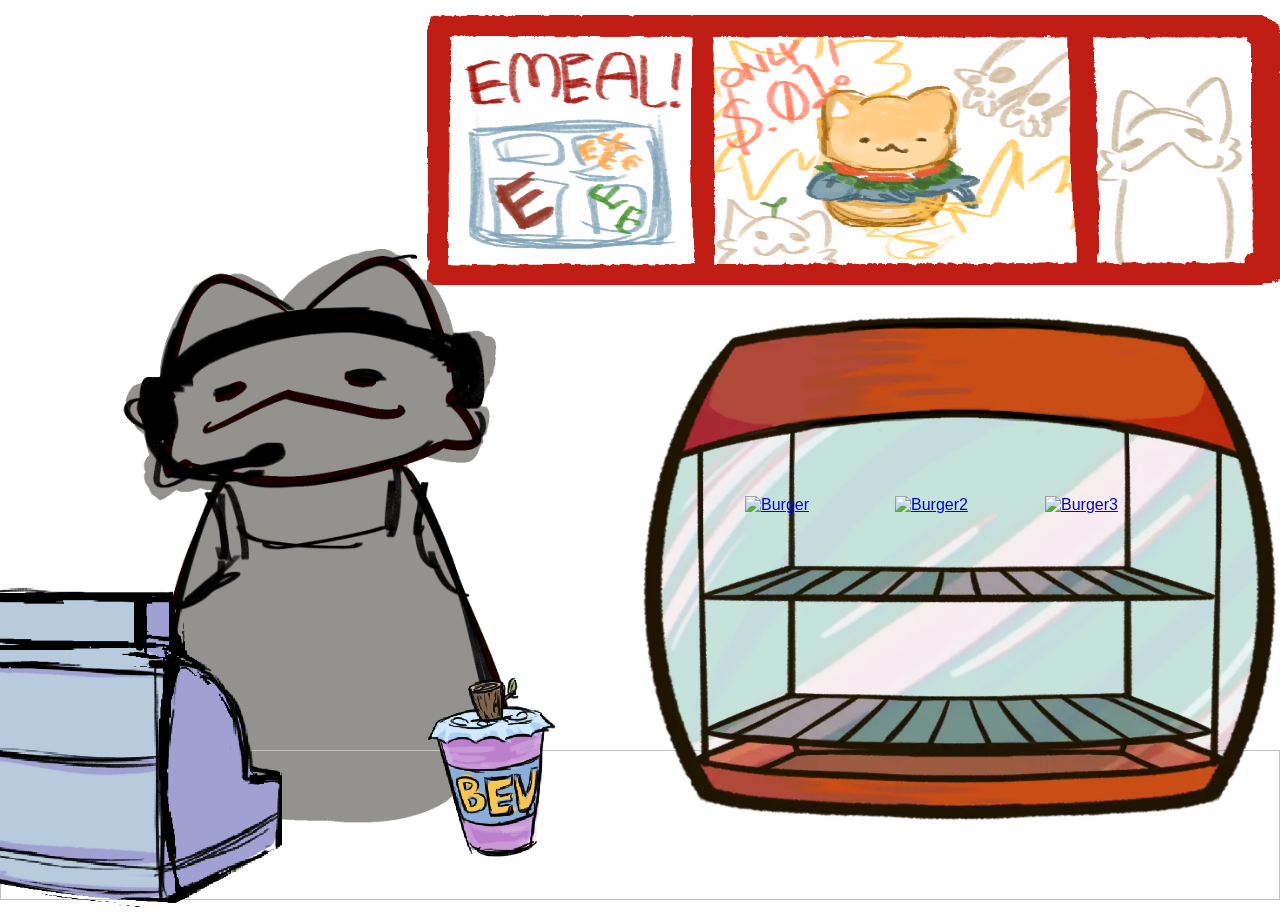
==== index.html @ 738e2267 "Update index.html" ====
<!DOCTYPE html>
<html lang="en-US">
<head>
    <title>splomps' site</title>
    <link rel="icon" type="image/x-icon" href="./images/favicon.ico">
    <meta name="viewport" content="width=device-width, initial-scale=1.0">
    <link rel="stylesheet" href="style.css"/>
</head>
<body>
<div class="grid-container">
    <picture class="menu">
        <source media="(max-width:1200px)"
        srcset="images/small_menu.png">
    <img class="menu" src="images/menu.png" alt="menu" usemap="#menumap"></img>
<!-- Image Map Generated by http://www.image-map.net/ -->
<map name="menumap">
    <area target="_blank" alt="emeal" title="emeal" href="mailto:splomps@gmail.com" coords="31,28,368,345" shape="rect">
    <area target="_blank" alt="sixseven" title="sixseven" href="https://youtu.be/aV-eP6QTCNk?si=0HzxKZLhws8vJcEf" coords="391,30,897,344" shape="rect">
    <area target="_blank" alt="bill" title="bill" href="http://thisisnotawebsitedotcom.com" coords="922,33,1145,342" shape="rect">
</map>

    </picture>
    <img class="worker" src="images/mock_cat.gif"  alt="worker cat">
    <img class="counter" src="images/counter.png">

    <a title = "reverse robbery" class="cash_register" href = "https://burymewithmymoney.com/" target = "_blank">
    <img class="cash_register" src="images/cash_register.png" alt="cash register"> </a>

    <a title = "bevlog" class= "beverage" href = "https://docs.google.com/document/d/1MS2FhsQS-IOtn9ahmUrr8zuK0t0OVuBxqVK_X3qip-k/edit?usp=sharing" target="blank">
        <img class="beverage" src="images/beverage.png" alt="beverage"></a>

    <div class="heater-ui">

        <picture class="heater">
            <source media="(max-width:1200px)"
                srcset="images/tall_heater.png">
            <img class="heater" src="images/new_heater.webp" alt="food heater">
        </picture>

        <div class="overlay_grid">

            <a class= "burger" href="gallery.html" target="_blank">
                <img src="images/burger.png" class="burger" alt="Burger">
            </a>

            <a class= "burger2" href="gallery.html" target="_blank">
                <img src="images/burger.png" class="burger2" alt="Burger2">
            </a>

            <a class= "burger3" href="gallery.html" target="_blank">
                <img src="images/burger.png" class="burger3" alt="Burger3">
            </a>

        </div>

    </div>

</div>
    
</div>
</body>
</html>
---- style.css ----
* {
  box-sizing: border-box;
}

main {
    position: relative;
    width: 100%;
    height: 0;
    padding-bottom: 10%;
}

body {
    font-family:
    Futura, Helvetica, Arial, sans-serif;
    background-image: url(/images/background.png); 
    background-repeat: no-repeat;                   
    background-size: cover;              
    background-position: center;                  
    background-attachment: fixed;
    overflow: hidden;
    position: absolute;                                  
    margin: 0;
    padding: 0;          
}

/*.container-fluid { 
    margin:auto;
    min-height: 100vh;
    display: flex;
    flex-flow: row nowrap; /* shorthand for setting both felx-direction and flex-wrap properties
    padding: 5px;
    gap: 10px;
    justify-content: space-between;
}*/

.grid-container {
    display:grid;
    grid-template-columns: repeat(12, [col-start] 1fr);
    grid-template-rows: repeat(12, [row-start] 1fr);
    height: 100vh;
    position: relative;
    /*grid-template-columns: 1fr 1fr 1fr;
    grid-template-rows: 1fr 2fr 0.5fr;
    min-height:100vh;*/
}

.menu {
    width: 100%;
    height: 100%;
    max-width: 100%;
    justify-self: flex-end;
    grid-column: 5 / span 12;
    grid-row: 1 / span 4;
    display: block;
    object-fit: contain;
    position: absolute;
    z-index: 1;

    
}

.worker {
    width: 100%;
    height: auto;
    min-width: 410px;
    grid-column: 2 / span 2;
    grid-row: 5 / span 7;
    justify-content: end;
    align-self: end;
    display: block;
    object-fit: contain;
    position: absolute;
    z-index: 1;
}

.cash_register {
    width: 100%;
    max-width: 450px;
    min-width: 200px;
    right: 17%;
    grid-column: 1 / span 4;
    grid-row: 4/ span 4;
    position: absolute;
    justify-content: end;
    align-self: end;
    z-index: 3;
}

.beverage {
    width: 100%;
    min-width: 130px;
    max-width: 100%;
    grid-column: 5 / span 1;
    grid-row: 8 / span 2;
    position: absolute;
    justify-content: end;
    align-self: end;
    z-index: 2;
}
.heater-ui {
    width: 100%;
    max-width: 830px;
    min-width: 400px;
    grid-column: 7 / span 6;
    grid-row: 5 / span 7;
    position: relative;
    justify-content: end;
    align-self: end;
    z-index: 3;
}

.heater {
    width: 100%;
    height: auto;
    display:block;
    object-fit: fill;
    
}

.overlay_grid {            
    display: grid;
    grid-template-columns: 0.5fr 1fr 1fr 1fr 0.5fr;
    grid-template-rows: 0.3fr 1fr 0.1fr 1fr 0.3fr;
    gap: 20px;
    left:5%;
    top:13%;
    align-items: center;
    width:90%;
    height:86%;
    object-fit: fill;
    position:absolute;
    justify-content: end;
}

.burger {
        width: 100%;
        min-width: 130px;
        z-index: 2;
        grid-column: 2 / span 1;
        grid-row: 2 / span 1;
        display: block;
        object-fit: contain;
        justify-self: end;
}

.burger2 {
        width: 100%;
        min-width: 130px;
        z-index: 2;
        grid-column: 3 / span 1;
        grid-row: 2 / span 1;
        display: block;
        object-fit: contain;
        justify-self: end;
}

.burger3 {
        width: 100%;
        z-index: 2;
        min-width: 130px;
        grid-column: 4 / span 1;
        grid-row: 2 / span 1;
        display: block;
        object-fit: contain;
        justify-self: end;
}

/*@media (max-width: 1350px){
    .heater-ui {
    width: min(45vw, 1000px);
    height: auto;
    grid-column: 7 / span 7;
    grid-row: 5 / span 7;
    position: relative;
    justify-content: end;
    align-self: end;
}

}*/

@media (max-width: 1200px) {
    .overlay_grid { 
    display: grid;
    grid-template-columns: 0.5fr 1fr 1fr 0.5fr;
    grid-template-rows: 0.3fr 1fr 0.1fr 1fr 0.1fr 1fr 0.3fr;
    width: 100%;
    grid-column: 9 / span 10;
    grid-row: 5 / span 7;
    position: absolute;
    object-fit: fill;    
    }

    .heater-ui {
    width: 100%;
    min-width: 400px;
        /*width: min(30vw, 1000px);*/
    grid-column: 8 / span 8;
    grid-row: 5 / span 7;
    position: relative;
    justify-content: end;
    align-self: end;
    }

    .heater {
    width: 100%;
    height: auto;
    display:block;
    object-fit: fill;
    }


    .beverage {
    width: 100%;
    min-width: 130px;
    grid-column: 6 / span 1;
    grid-row: 8 / span 2;
    position: absolute;
    justify-content: end;
    align-self: end;
    z-index: 2;
}

.burger {
        width: 100%;
        min-width: 130px;
        z-index: 2;
        grid-column: 2 / span 1;
        grid-row: 2 / span 1;
        display: block;
        object-fit: contain;
        justify-self: end;
}

.burger2 {
        width: 100%;
        min-width: 130px;
        z-index: 2;
        grid-column: 3 / span 1;
        grid-row: 2 / span 1;
        display: block;
        object-fit: contain;
        justify-self: end;
}

.burger3 {
        width: 100%;
        z-index: 2;
        min-width: 130px;
        grid-column: 3 / span 1;
        grid-row: 3 / span 1;
        display: block;
        object-fit: contain;
        justify-self: end;
}

    .cash_register {
    width: 100%;
    min-width: 370px;
    grid-column: 1 / span 4;
    grid-row: 4/ span 4;
    position: absolute;
    justify-content: end;
    align-self: end;
    z-index: 3;
}

}
.counter {
    width: 100vw;
    height: 100%;
    grid-column: 1 / span 12;
    grid-row: 11 / span 2;
    object-fit: scale_down;
    z-index: 2;
}


/*#menu {
    align-self: flex-start;
    
}
#working {
    /*flex: 1 1 1;  /*grow, shrink, basis
    align-self: flex-end;
    flex: 1;
}

#heater {
    align-self: flex-end;
    flex: 2;
}



.spacer {
    flex-grow:1;
}
*/

/*.troll:link, .troll:visited {
    color: blue;
    background-color: white;
    padding: 15px 25px;
    text-align: center;
    text-decoration: none;
    display: inline-block;

}

.troll:hover, .troll:active{
    background-color:red;
}*/




/*transform: scale(1.3,1.3) translate(0px, 300px);*/
  
/*top: 40%;
  bottom: 70%;
  left: 50%;
  width: 100%;*/

/*.working {
    position: relative;
    transform: scale(1.3, 1.3) translate(60px, 240px);
}
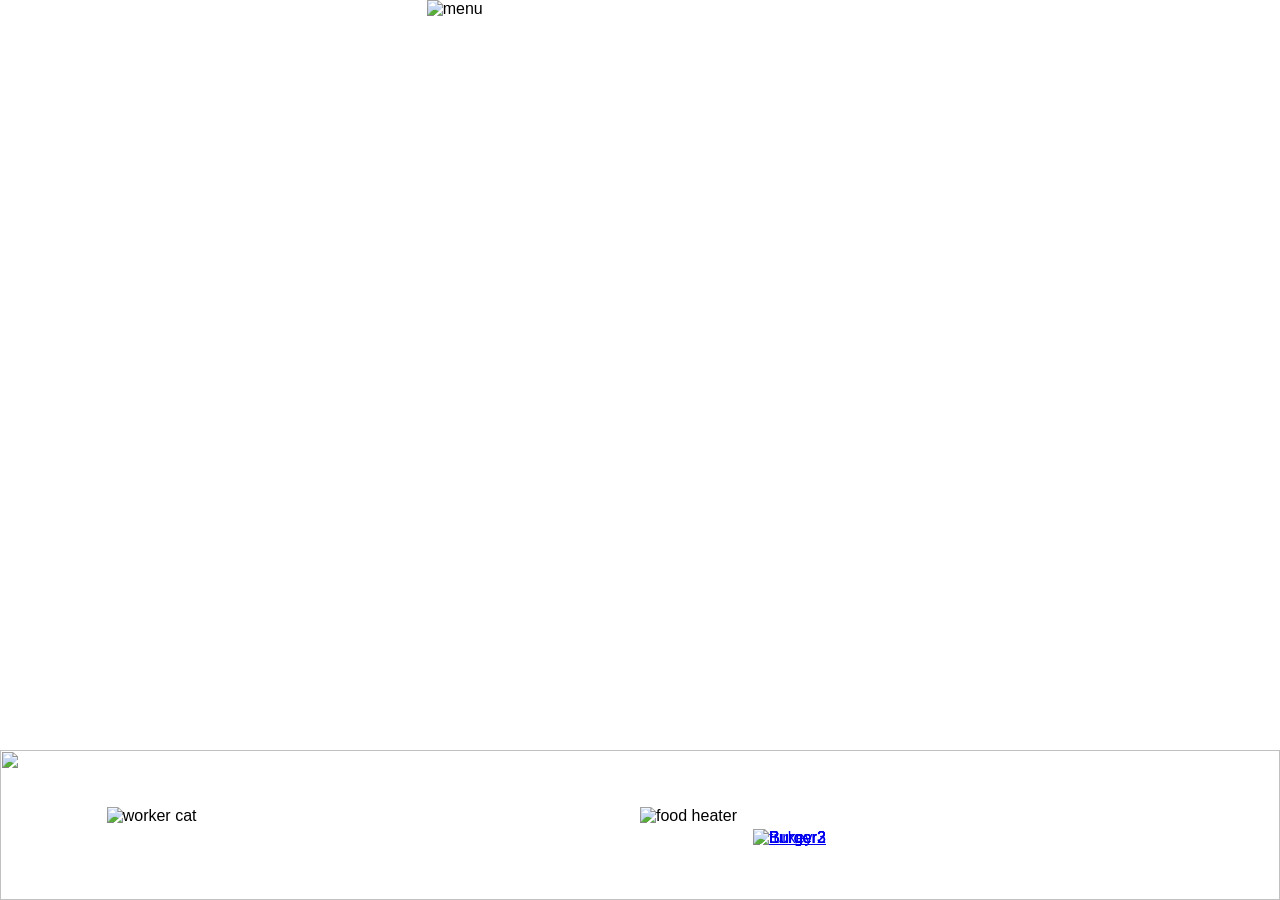
==== commit aeac039a: "Refactor images and update burger links in index.html Updated image sources and added new images for" ====
--- a/index.html
+++ b/index.html
@@ -9,9 +9,9 @@
 <body>
 <div class="grid-container">
     <picture class="menu">
-        <source media="(max-width:1200px)"
+        <source media="(max-width:1100px)"
         srcset="images/small_menu.png">
-    <img class="menu" src="images/menu.png" alt="menu" usemap="#menumap"></img>
+    <img class="menu" src="images/master_files/menuomg.png" alt="menu" usemap="#menumap"></img>
 <!-- Image Map Generated by http://www.image-map.net/ -->
 <map name="menumap">
     <area target="_blank" alt="emeal" title="emeal" href="mailto:splomps@gmail.com" coords="31,28,368,345" shape="rect">
@@ -20,35 +20,47 @@
 </map>
 
     </picture>
-    <img class="worker" src="images/mock_cat.gif"  alt="worker cat">
-    <img class="counter" src="images/counter.png">
+    <img class="worker" src="images/master_files/splomps.png"  alt="worker cat">
+    <img class="counter" src="images/master_files/runner.png">
 
     <a title = "reverse robbery" class="cash_register" href = "https://burymewithmymoney.com/" target = "_blank">
-    <img class="cash_register" src="images/cash_register.png" alt="cash register"> </a>
+    <img class="cash_register" src="images/master_files/register3.png" alt="cash register"> </a>
 
-    <a title = "bevlog" class= "beverage" href = "https://docs.google.com/document/d/1MS2FhsQS-IOtn9ahmUrr8zuK0t0OVuBxqVK_X3qip-k/edit?usp=sharing" target="blank">
-        <img class="beverage" src="images/beverage.png" alt="beverage"></a>
+    <!-- <a title = "bevlog" class= "beverage" href = "https://docs.google.com/document/d/1MS2FhsQS-IOtn9ahmUrr8zuK0t0OVuBxqVK_X3qip-k/edit?usp=sharing" target="blank">
+        <img class="beverage" src="images/beverage.png" alt="beverage"></a> -->
 
     <div class="heater-ui">
 
         <picture class="heater">
-            <source media="(max-width:1200px)"
+            <source media="(max-width:1100px)"
                 srcset="images/tall_heater.png">
-            <img class="heater" src="images/new_heater.webp" alt="food heater">
+            <img class="heater" src="images/master_files/beater.png" alt="food heater">
         </picture>
 
-        <div class="overlay_grid">
+<div class="overlay_grid">
 
-            <a class= "burger" href="gallery.html" target="_blank">
+            <a class="burger" id= "b1" href="gallery.html" target="_blank">
+                <img src="images/master_files/turkey2.png" class="burger" alt="turkey">
+            </a>
+
+            <a class= "burger" id= "b2" href="gallery.html" target="_blank">
+                <img src="images/master_files/burger_mock1.png" class="burger" alt="Burger2">
+            </a>
+
+            <a class= "burger" id= "b3" href="gallery.html" target="_blank">
+                <img src="images/master_files/fries_man3.png" class="burger" alt="Burger3">
+            </a>
+
+            <a class= "burger" id= "b4" href="gallery.html" target="_blank">
                 <img src="images/burger.png" class="burger" alt="Burger">
             </a>
 
-            <a class= "burger2" href="gallery.html" target="_blank">
-                <img src="images/burger.png" class="burger2" alt="Burger2">
+            <a class= "burger" id= "b5" href="gallery.html" target="_blank">
+                <img src="images/burger.png" class="burger" alt="Burger2">
             </a>
 
-            <a class= "burger3" href="gallery.html" target="_blank">
-                <img src="images/burger.png" class="burger3" alt="Burger3">
+            <a class= "burger" id="b6" href="gallery.html" target="_blank">
+                <img src="images/burger.png" class="burger" alt="Burger3">
             </a>
 
         </div>
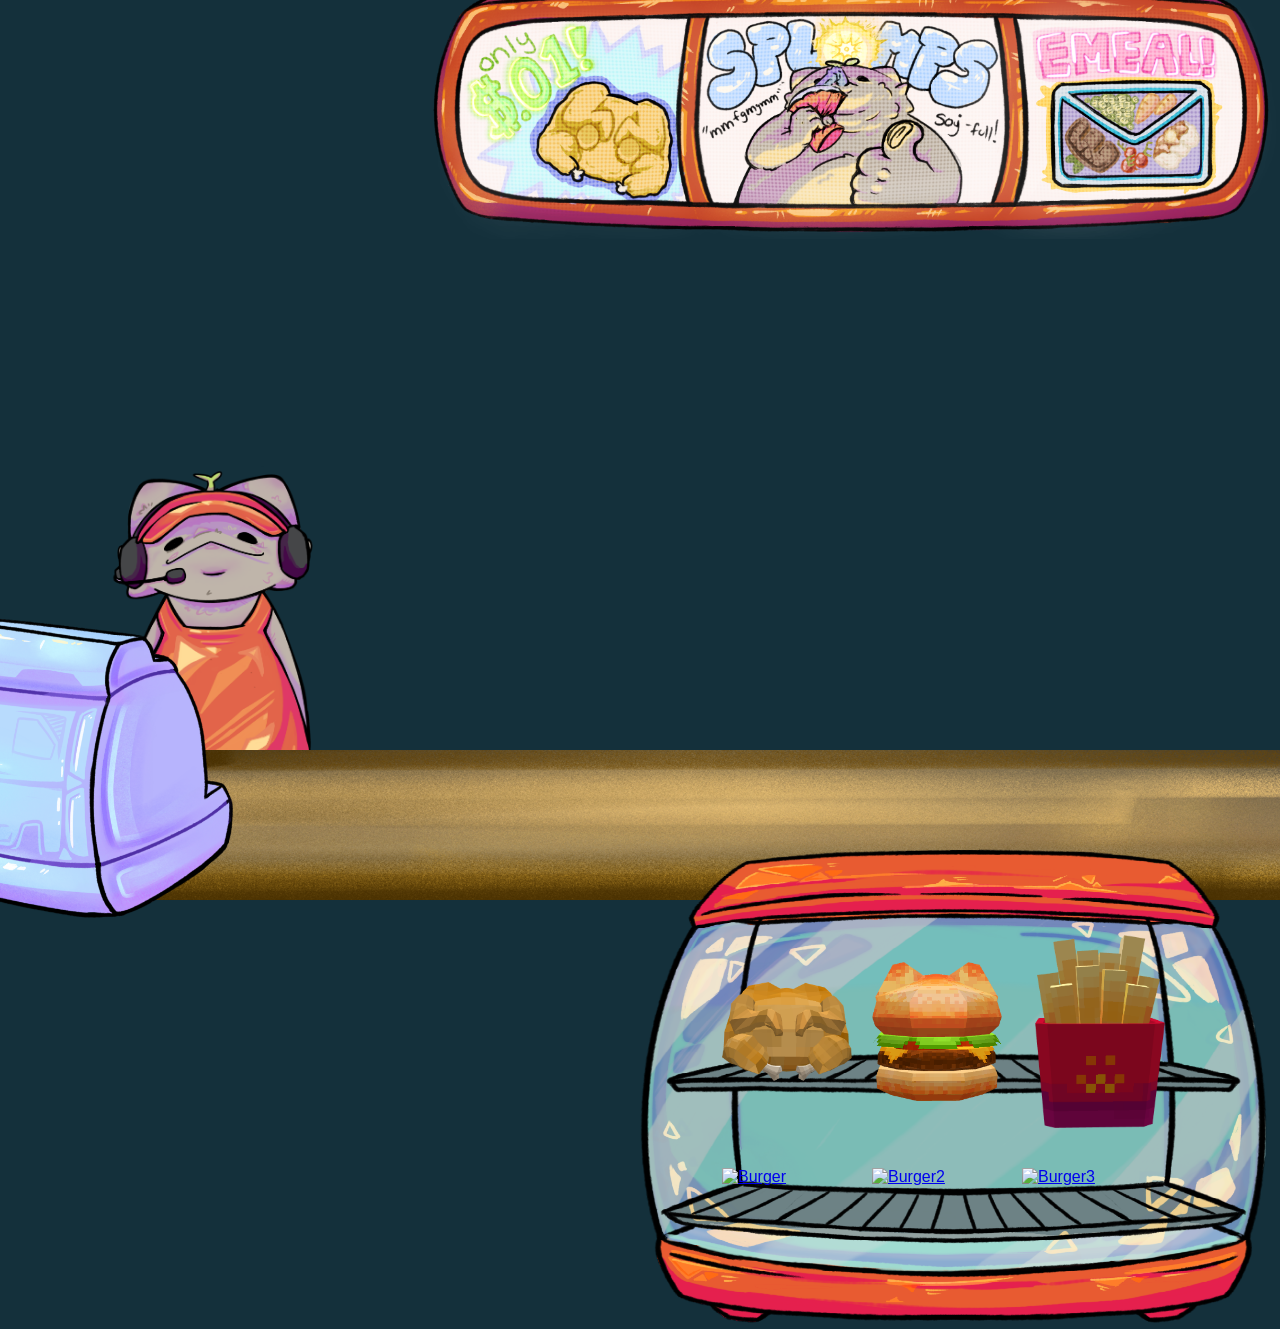
==== commit 8059d52c: "Update index.html" ====
--- a/index.html
+++ b/index.html
@@ -33,7 +33,7 @@
 
         <picture class="heater">
             <source media="(max-width:1100px)"
-                srcset="images/tall_heater.png">
+                srcset="images/master_files/tall_heater2.png">
             <img class="heater" src="images/master_files/beater.png" alt="food heater">
         </picture>
 
--- a/style.css
+++ b/style.css
@@ -1,3 +1,323 @@
+* {
+  box-sizing: border-box;
+}
+
+main {
+    position: relative;
+    width: 100%;
+    height: 0;
+    padding-bottom: 10%;
+}
+
+body {
+    font-family:
+        Futura, Helvetica, Arial, sans-serif;
+    background-image: url(images/pixel_bg2.png); 
+    background-color: #14303b;
+    background-repeat: no-repeat;                   
+    background-size: cover;              
+    background-position: center;                  
+    background-attachment: fixed;
+    overflow: hidden;
+    position: absolute;                                  
+    margin: 0;
+    padding: 0;          
+}
+
+/*.container-fluid { 
+    margin:auto;
+    min-height: 100vh;
+    display: flex;
+    flex-flow: row nowrap; /* shorthand for setting both felx-direction and flex-wrap properties
+    padding: 5px;
+    gap: 10px;
+    justify-content: space-between;
+}*/
+
+.grid-container {
+    display:grid;
+    grid-template-columns: repeat(12, [col-start] 1fr);
+    grid-template-rows: repeat(12, [row-start] 1fr);
+    height: 100vh;
+    position: relative;
+    /*grid-template-columns: 1fr 1fr 1fr;
+    grid-template-rows: 1fr 2fr 0.5fr;
+    min-height:100vh;*/
+}
+
+.menu {
+    width: clamp(900px, 10vw, 2000px);
+    top: 0;
+    max-width: 100%;
+    transform: translateY(-10%);
+    justify-self: flex-end;
+    grid-column: 5 / span 12;
+    grid-row: 1 / span 4;
+    display: block;
+    object-fit: contain;
+    position: absolute;
+    z-index: 1;
+
+    
+}
+
+.worker {
+    width: clamp(330px, 3vw, 1400px);
+    height: auto;
+    flex-basis: 1;
+    grid-column: 2 / span 2;
+    grid-row: 5 / span 7;
+    justify-content: end;
+    align-self: end;
+    display: block;
+    object-fit: contain;
+    position: absolute;
+    z-index: 1;
+}
+
+.cash_register {
+    width: clamp(400px, 4vw, 1400px);
+    transform: translateX(-5%);
+    grid-column: 1 / span 4;
+    grid-row: 4/ span 4;
+    position: absolute;
+    justify-content: end;
+    align-self: end;
+    z-index: 3;
+}
+
+.beverage {
+    width: 100%;
+    min-width: 130px;
+    max-width: 100%;
+    grid-column: 5 / span 1;
+    grid-row: 8 / span 2;
+    position: absolute;
+    justify-content: end;
+    align-self: end;
+    z-index: 2;
+}
+.heater-ui {
+    display: grid;
+    grid-template-columns: 1fr;
+    grid-template-rows: 1fr;
+    flex-grow:1;
+    flex-shrink:1;
+    width: 45vw;
+    width: clamp(800px, 20vw, 2000px);
+    grid-column: 7 / span 3;
+    grid-row: 4/ span 1;
+    position: relative;
+    justify-items: center;
+    align-items: center;
+    z-index: 3;
+}
+
+.heater-ui > * {
+    grid-area: 1/1;
+}
+
+.heater {
+    width: 100%;
+    height: auto;
+    display: block;
+    object-fit: fill;
+    position: absolute;
+
+}
+
+.overlay_grid {            
+    display: grid;
+    transform: translateY(60%);
+    justify-content: center;
+    grid-template-columns: 1fr 1fr 1fr;
+    grid-template-rows: 1fr 20px 1fr;
+    justify-items: center; 
+    align-items: end;
+    padding: 50px;
+    gap: 10px;
+    /*left:9%;
+    top:14%;*/
+   
+    width:90%;
+    height: 300px;
+    object-fit: fill;
+    position:absolute;
+    z-index: 3;
+}
+
+.burger {
+        width: 150px;
+        /*width:clamp(140px, 2vw, 300px);*/
+        z-index: 2;
+        display: block;
+        object-fit: contain;
+}
+
+#b1 {
+    grid-column: 1 / span 1;
+    grid-row: 1 / span 1;
+
+}
+
+#b2 {
+    grid-column: 2 / span 1;
+    grid-row: 1 / span 1;
+}
+
+#b3 {
+    width: 90%;
+    min-width: 0;
+    grid-column: 3 / span 1;
+    grid-row: 1 / span 1;
+}
+
+#b4 {
+    grid-column: 1/span 1;
+    grid-row: 3/ span 1;
+}
+
+#b5 {
+    grid-column: 2/span 1;
+    grid-row: 3/ span 1;
+}
+
+#b6 {
+    grid-column: 3/span 1;
+    grid-row: 3/ span 1;
+}
+
+/*.burger2 {
+        width: 100%;
+        min-width: 130px;
+        z-index: 2;
+        grid-column: 3 / span 1;
+        grid-row: 2 / span 1;
+        display: block;
+        object-fit: contain;
+        justify-self: end;
+}
+
+.burger3 {
+        width: 100%;
+        z-index: 2;
+        min-width: 130px;
+        grid-column: 4 / span 1;
+        grid-row: 2 / span 1;
+        display: block;
+        object-fit: contain;
+        justify-self: end;
+}
+*/
+
+/*@media (max-width: 1100px) {
+    .overlay_grid { 
+    display: grid;
+    grid-template-columns: 0.5fr 1fr 1fr 0.5fr;
+    grid-template-rows: 0.3fr 1fr 0.1fr 1fr 0.1fr 1fr 0.3fr;
+    width: 100%;
+    grid-column: 9 / span 10;
+    grid-row: 5 / span 7;
+    position: absolute;
+    object-fit: fill;    
+    }
+
+    .heater-ui {
+    width: 100%;
+    min-width: 400px;
+        /*width: min(30vw, 1000px);
+    grid-column: 8 / span 8;
+    grid-row: 5 / span 7;
+    position: relative;
+    justify-content: end;
+    align-self: end;
+    }
+
+    .heater {
+    width: 100%;
+    height: auto;
+    display:block;
+    object-fit: fill;
+    }
+
+
+    .beverage {
+    width: 100%;
+    min-width: 130px;
+    grid-column: 6 / span 1;
+    grid-row: 8 / span 2;
+    position: absolute;
+    justify-content: end;
+    align-self: end;
+    z-index: 2;
+}
+
+.burger {
+        width: 100%;
+        min-width: 130px;
+        z-index: 2;
+        grid-column: 2 / span 1;
+        grid-row: 2 / span 1;
+        display: block;
+        object-fit: contain;
+        justify-self: end;
+}
+
+.burger2 {
+        width: 100%;
+        min-width: 130px;
+        z-index: 2;
+        grid-column: 3 / span 1;
+        grid-row: 2 / span 1;
+        display: block;
+        object-fit: contain;
+        justify-self: end;
+}
+
+.burger3 {
+        width: 100%;
+        z-index: 2;
+        min-width: 130px;
+        grid-column: 3 / span 1;
+        grid-row: 3 / span 1;
+        display: block;
+        object-fit: contain;
+        justify-self: end;
+}
+
+  .worker {
+    width: clamp(300px, 7vw, 500px);
+    height: auto;
+    grid-column: 2 / span 2;
+    grid-row: 5 / span 7;
+    justify-content: end;
+    align-self: end;
+    display: block;
+    object-fit: contain;
+    position: absolute;
+    z-index: 1;
+}
+
+    .cash_register {
+    width: 100%;
+    min-width: 370px;
+    grid-column: 1 / span 4;
+    grid-row: 4/ span 4;
+    position: absolute;
+    justify-content: end;
+    align-self: end;
+    z-index: 3;
+}
+
+}*/
+.counter {
+    width: 100vw;
+    height: 100%;
+    grid-column: 1 / span 12;
+    grid-row: 11 / span 2;
+    object-fit: scale_down;
+    z-index: 2;
+}
 * {
   box-sizing: border-box;
 }
@@ -62,7 +382,7 @@
 .worker {
     width: 100%;
     height: auto;
-    min-width: 410px;
+    flex-basis: 1;
     grid-column: 2 / span 2;
     grid-row: 5 / span 7;
     justify-content: end;
@@ -253,6 +573,20 @@
         justify-self: end;
 }
 
+  .worker {
+    width: 100%;
+    height: auto;
+    max-width: 100%;
+    grid-column: 2 / span 2;
+    grid-row: 5 / span 7;
+    justify-content: end;
+    align-self: end;
+    display: block;
+    object-fit: contain;
+    position: absolute;
+    z-index: 1;
+}
+
     .cash_register {
     width: 100%;
     min-width: 370px;
@@ -275,6 +609,8 @@
 }
 
 
+
+
 /*#menu {
     align-self: flex-start;
     
@@ -325,3 +661,346 @@
     position: relative;
     transform: scale(1.3, 1.3) translate(60px, 240px);
 }
+* {
+  box-sizing: border-box;
+}
+
+main {
+    position: relative;
+    width: 100%;
+    height: 0;
+    padding-bottom: 10%;
+}
+
+body {
+    font-family:
+    Futura, Helvetica, Arial, sans-serif;
+    background-image: url(/images/background.png); 
+    background-repeat: no-repeat;                   
+    background-size: cover;              
+    background-position: center;                  
+    background-attachment: fixed;
+    overflow: hidden;
+    position: absolute;                                  
+    margin: 0;
+    padding: 0;          
+}
+
+/*.container-fluid { 
+    margin:auto;
+    min-height: 100vh;
+    display: flex;
+    flex-flow: row nowrap; /* shorthand for setting both felx-direction and flex-wrap properties
+    padding: 5px;
+    gap: 10px;
+    justify-content: space-between;
+}*/
+
+.grid-container {
+    display:grid;
+    grid-template-columns: repeat(12, [col-start] 1fr);
+    grid-template-rows: repeat(12, [row-start] 1fr);
+    height: 100vh;
+    position: relative;
+    /*grid-template-columns: 1fr 1fr 1fr;
+    grid-template-rows: 1fr 2fr 0.5fr;
+    min-height:100vh;*/
+}
+
+.menu {
+    width: 100%;
+    height: 100%;
+    max-width: 100%;
+    justify-self: flex-end;
+    grid-column: 5 / span 12;
+    grid-row: 1 / span 4;
+    display: block;
+    object-fit: contain;
+    position: absolute;
+    z-index: 1;
+
+    
+}
+
+.worker {
+    width: 100%;
+    height: auto;
+    flex-basis: 1;
+    grid-column: 2 / span 2;
+    grid-row: 5 / span 7;
+    justify-content: end;
+    align-self: end;
+    display: block;
+    object-fit: contain;
+    position: absolute;
+    z-index: 1;
+}
+
+.cash_register {
+    width: 100%;
+    max-width: 450px;
+    min-width: 200px;
+    right: 17%;
+    grid-column: 1 / span 4;
+    grid-row: 4/ span 4;
+    position: absolute;
+    justify-content: end;
+    align-self: end;
+    z-index: 3;
+}
+
+.beverage {
+    width: 100%;
+    min-width: 130px;
+    max-width: 100%;
+    grid-column: 5 / span 1;
+    grid-row: 8 / span 2;
+    position: absolute;
+    justify-content: end;
+    align-self: end;
+    z-index: 2;
+}
+.heater-ui {
+    width: 100%;
+    max-width: 830px;
+    min-width: 400px;
+    grid-column: 7 / span 6;
+    grid-row: 5 / span 7;
+    position: relative;
+    justify-content: end;
+    align-self: end;
+    z-index: 3;
+}
+
+.heater {
+    width: 100%;
+    height: auto;
+    display:block;
+    object-fit: fill;
+    
+}
+
+.overlay_grid {            
+    display: grid;
+    grid-template-columns: 0.5fr 1fr 1fr 1fr 0.5fr;
+    grid-template-rows: 0.3fr 1fr 0.1fr 1fr 0.3fr;
+    gap: 20px;
+    left:5%;
+    top:13%;
+    align-items: center;
+    width:90%;
+    height:86%;
+    object-fit: fill;
+    position:absolute;
+    justify-content: end;
+}
+
+.burger {
+        width: 100%;
+        min-width: 130px;
+        z-index: 2;
+        grid-column: 2 / span 1;
+        grid-row: 2 / span 1;
+        display: block;
+        object-fit: contain;
+        justify-self: end;
+}
+
+.burger2 {
+        width: 100%;
+        min-width: 130px;
+        z-index: 2;
+        grid-column: 3 / span 1;
+        grid-row: 2 / span 1;
+        display: block;
+        object-fit: contain;
+        justify-self: end;
+}
+
+.burger3 {
+        width: 100%;
+        z-index: 2;
+        min-width: 130px;
+        grid-column: 4 / span 1;
+        grid-row: 2 / span 1;
+        display: block;
+        object-fit: contain;
+        justify-self: end;
+}
+
+/*@media (max-width: 1350px){
+    .heater-ui {
+    width: min(45vw, 1000px);
+    height: auto;
+    grid-column: 7 / span 7;
+    grid-row: 5 / span 7;
+    position: relative;
+    justify-content: end;
+    align-self: end;
+}
+
+}*/
+
+@media (max-width: 1200px) {
+    .overlay_grid { 
+    display: grid;
+    grid-template-columns: 0.5fr 1fr 1fr 0.5fr;
+    grid-template-rows: 0.3fr 1fr 0.1fr 1fr 0.1fr 1fr 0.3fr;
+    width: 100%;
+    grid-column: 9 / span 10;
+    grid-row: 5 / span 7;
+    position: absolute;
+    object-fit: fill;    
+    }
+
+    .heater-ui {
+    width: 100%;
+    min-width: 400px;
+        /*width: min(30vw, 1000px);*/
+    grid-column: 8 / span 8;
+    grid-row: 5 / span 7;
+    position: relative;
+    justify-content: end;
+    align-self: end;
+    }
+
+    .heater {
+    width: 100%;
+    height: auto;
+    display:block;
+    object-fit: fill;
+    }
+
+
+    .beverage {
+    width: 100%;
+    min-width: 130px;
+    grid-column: 6 / span 1;
+    grid-row: 8 / span 2;
+    position: absolute;
+    justify-content: end;
+    align-self: end;
+    z-index: 2;
+}
+
+.burger {
+        width: 100%;
+        min-width: 130px;
+        z-index: 2;
+        grid-column: 2 / span 1;
+        grid-row: 2 / span 1;
+        display: block;
+        object-fit: contain;
+        justify-self: end;
+}
+
+.burger2 {
+        width: 100%;
+        min-width: 130px;
+        z-index: 2;
+        grid-column: 3 / span 1;
+        grid-row: 2 / span 1;
+        display: block;
+        object-fit: contain;
+        justify-self: end;
+}
+
+.burger3 {
+        width: 100%;
+        z-index: 2;
+        min-width: 130px;
+        grid-column: 3 / span 1;
+        grid-row: 3 / span 1;
+        display: block;
+        object-fit: contain;
+        justify-self: end;
+}
+
+  .worker {
+    width: 100%;
+    height: auto;
+    max-width: 100%;
+    grid-column: 2 / span 2;
+    grid-row: 5 / span 7;
+    justify-content: end;
+    align-self: end;
+    display: block;
+    object-fit: contain;
+    position: absolute;
+    z-index: 1;
+}
+
+    .cash_register {
+    width: 100%;
+    min-width: 370px;
+    grid-column: 1 / span 4;
+    grid-row: 4/ span 4;
+    position: absolute;
+    justify-content: end;
+    align-self: end;
+    z-index: 3;
+}
+
+}
+.counter {
+    width: 100vw;
+    height: 100%;
+    grid-column: 1 / span 12;
+    grid-row: 11 / span 2;
+    object-fit: scale_down;
+    z-index: 2;
+}
+
+
+
+
+/*#menu {
+    align-self: flex-start;
+    
+}
+#working {
+    /*flex: 1 1 1;  /*grow, shrink, basis
+    align-self: flex-end;
+    flex: 1;
+}
+
+#heater {
+    align-self: flex-end;
+    flex: 2;
+}
+
+
+
+.spacer {
+    flex-grow:1;
+}
+*/
+
+/*.troll:link, .troll:visited {
+    color: blue;
+    background-color: white;
+    padding: 15px 25px;
+    text-align: center;
+    text-decoration: none;
+    display: inline-block;
+
+}
+
+.troll:hover, .troll:active{
+    background-color:red;
+}*/
+
+
+
+
+/*transform: scale(1.3,1.3) translate(0px, 300px);*/
+  
+/*top: 40%;
+  bottom: 70%;
+  left: 50%;
+  width: 100%;*/
+
+/*.working {
+    position: relative;
+    transform: scale(1.3, 1.3) translate(60px, 240px);
+}
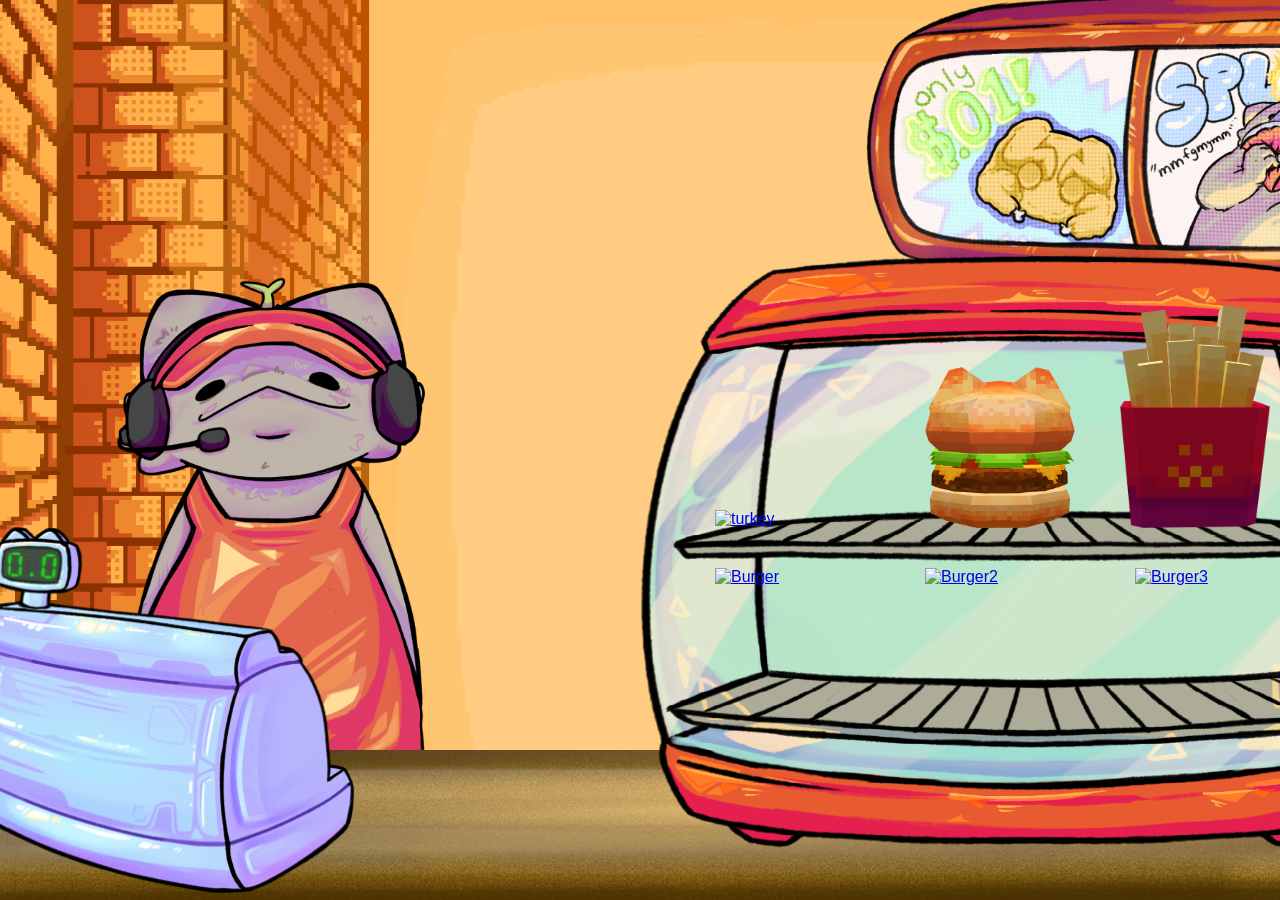
==== commit a8bb2a55: "Update burger image source in index.html" ====
--- a/index.html
+++ b/index.html
@@ -40,7 +40,7 @@
 <div class="overlay_grid">
 
             <a class="burger" id= "b1" href="gallery.html" target="_blank">
-                <img src="images/master_files/turkey2.png" class="burger" alt="turkey">
+                <img src="images/master_files/cereal_box2" class="burger" alt="turkey">
             </a>
 
             <a class= "burger" id= "b2" href="gallery.html" target="_blank">
--- a/style.css
+++ b/style.css
@@ -11,9 +11,8 @@
 
 body {
     font-family:
-        Futura, Helvetica, Arial, sans-serif;
-    background-image: url(images/pixel_bg2.png); 
-    background-color: #14303b;
+    Futura, Helvetica, Arial, sans-serif;
+    background-image: url(images/master_files/pixel_bg2.png); 
     background-repeat: no-repeat;                   
     background-size: cover;              
     background-position: center;                  
@@ -115,6 +114,8 @@
 
 .heater-ui > * {
     grid-area: 1/1;
+    position: absolute;
+    inset: 0;
 }
 
 .heater {
@@ -122,13 +123,12 @@
     height: auto;
     display: block;
     object-fit: fill;
-    position: absolute;
 
 }
 
 .overlay_grid {            
     display: grid;
-    transform: translateY(60%);
+    transform: translateY(10%);
     justify-content: center;
     grid-template-columns: 1fr 1fr 1fr;
     grid-template-rows: 1fr 20px 1fr;
@@ -142,7 +142,6 @@
     width:90%;
     height: 300px;
     object-fit: fill;
-    position:absolute;
     z-index: 3;
 }
 
@@ -210,36 +209,94 @@
 }
 */
 
-/*@media (max-width: 1100px) {
-    .overlay_grid { 
+@media (max-width: 1100px) {
+   .heater-ui {
     display: grid;
-    grid-template-columns: 0.5fr 1fr 1fr 0.5fr;
-    grid-template-rows: 0.3fr 1fr 0.1fr 1fr 0.1fr 1fr 0.3fr;
-    width: 100%;
-    grid-column: 9 / span 10;
-    grid-row: 5 / span 7;
-    position: absolute;
-    object-fit: fill;    
-    }
-
-    .heater-ui {
-    width: 100%;
-    min-width: 400px;
-        /*width: min(30vw, 1000px);
-    grid-column: 8 / span 8;
-    grid-row: 5 / span 7;
+    grid-template-columns: 1fr;
+    grid-template-rows: 1fr;
+    flex-grow:1;
+    flex-shrink:1;
+    width: 20vw;
+    width: 45vw /*clamp(400px, 40vw, 1100px)*/;
+    grid-column: 7 / span 2;
+    grid-row: 4/ span 1;
     position: relative;
-    justify-content: end;
-    align-self: end;
-    }
-
-    .heater {
+    align-self: center;
+    justify-items: center;
+    align-items: center;
+    z-index: 3;
+}
+
+.heater-ui > * {
+    grid-area: 1/1;
+}
+
+.heater {
     width: 100%;
     height: auto;
-    display:block;
+    display: block;
     object-fit: fill;
-    }
-
+    position: absolute;
+
+}
+
+.overlay_grid {            
+    display: grid;
+    justify-content: center;
+    grid-template-columns: 1fr 1fr;
+    grid-template-rows: 1fr 1fr 1fr;
+    justify-items: center; 
+    align-items: end;
+    padding: 50px;
+    gap: 10px;
+    /*left:9%;
+    top:14%;*/
+    width:100%;
+    object-fit: fill;
+    position:absolute;
+    z-index: 3;
+}
+
+.burger {
+        flex: 1 1 0;
+        min-width: 0;
+        z-index: 2;
+        display: block;
+        object-fit: contain;
+}
+
+#b1 {
+    grid-column: 1 / span 1;
+    grid-row: 1 / span 1;
+
+}
+
+#b2 {
+    grid-column: 2 / span 1;
+    grid-row: 1 / span 1;
+}
+
+#b3 {
+    width: 90%;
+    min-width: 0;
+    grid-column: 1 / span 1;
+    grid-row: 3 / span 1;
+}
+
+#b4 {
+    grid-column: 2/span 1;
+    grid-row: 3/ span 1;
+}
+
+#b5 {
+    grid-column: 1/span 1;
+    grid-row: 5/ span 1;
+}
+
+#b6 {
+    grid-column: 2/span 1;
+    grid-row: 5/ span 1;
+}
 
     .beverage {
     width: 100%;
@@ -250,46 +307,13 @@
     justify-content: end;
     align-self: end;
     z-index: 2;
-}
-
-.burger {
-        width: 100%;
-        min-width: 130px;
-        z-index: 2;
-        grid-column: 2 / span 1;
-        grid-row: 2 / span 1;
-        display: block;
-        object-fit: contain;
-        justify-self: end;
-}
-
-.burger2 {
-        width: 100%;
-        min-width: 130px;
-        z-index: 2;
-        grid-column: 3 / span 1;
-        grid-row: 2 / span 1;
-        display: block;
-        object-fit: contain;
-        justify-self: end;
-}
-
-.burger3 {
-        width: 100%;
-        z-index: 2;
-        min-width: 130px;
-        grid-column: 3 / span 1;
-        grid-row: 3 / span 1;
-        display: block;
-        object-fit: contain;
-        justify-self: end;
 }
 
   .worker {
     width: clamp(300px, 7vw, 500px);
     height: auto;
     grid-column: 2 / span 2;
-    grid-row: 5 / span 7;
+    grid-row: 5 / span 5;
     justify-content: end;
     align-self: end;
     display: block;
@@ -308,8 +332,8 @@
     align-self: end;
     z-index: 3;
 }
-
-}*/
+}
+
 .counter {
     width: 100vw;
     height: 100%;
@@ -318,689 +342,3 @@
     object-fit: scale_down;
     z-index: 2;
 }
-* {
-  box-sizing: border-box;
-}
-
-main {
-    position: relative;
-    width: 100%;
-    height: 0;
-    padding-bottom: 10%;
-}
-
-body {
-    font-family:
-    Futura, Helvetica, Arial, sans-serif;
-    background-image: url(/images/background.png); 
-    background-repeat: no-repeat;                   
-    background-size: cover;              
-    background-position: center;                  
-    background-attachment: fixed;
-    overflow: hidden;
-    position: absolute;                                  
-    margin: 0;
-    padding: 0;          
-}
-
-/*.container-fluid { 
-    margin:auto;
-    min-height: 100vh;
-    display: flex;
-    flex-flow: row nowrap; /* shorthand for setting both felx-direction and flex-wrap properties
-    padding: 5px;
-    gap: 10px;
-    justify-content: space-between;
-}*/
-
-.grid-container {
-    display:grid;
-    grid-template-columns: repeat(12, [col-start] 1fr);
-    grid-template-rows: repeat(12, [row-start] 1fr);
-    height: 100vh;
-    position: relative;
-    /*grid-template-columns: 1fr 1fr 1fr;
-    grid-template-rows: 1fr 2fr 0.5fr;
-    min-height:100vh;*/
-}
-
-.menu {
-    width: 100%;
-    height: 100%;
-    max-width: 100%;
-    justify-self: flex-end;
-    grid-column: 5 / span 12;
-    grid-row: 1 / span 4;
-    display: block;
-    object-fit: contain;
-    position: absolute;
-    z-index: 1;
-
-    
-}
-
-.worker {
-    width: 100%;
-    height: auto;
-    flex-basis: 1;
-    grid-column: 2 / span 2;
-    grid-row: 5 / span 7;
-    justify-content: end;
-    align-self: end;
-    display: block;
-    object-fit: contain;
-    position: absolute;
-    z-index: 1;
-}
-
-.cash_register {
-    width: 100%;
-    max-width: 450px;
-    min-width: 200px;
-    right: 17%;
-    grid-column: 1 / span 4;
-    grid-row: 4/ span 4;
-    position: absolute;
-    justify-content: end;
-    align-self: end;
-    z-index: 3;
-}
-
-.beverage {
-    width: 100%;
-    min-width: 130px;
-    max-width: 100%;
-    grid-column: 5 / span 1;
-    grid-row: 8 / span 2;
-    position: absolute;
-    justify-content: end;
-    align-self: end;
-    z-index: 2;
-}
-.heater-ui {
-    width: 100%;
-    max-width: 830px;
-    min-width: 400px;
-    grid-column: 7 / span 6;
-    grid-row: 5 / span 7;
-    position: relative;
-    justify-content: end;
-    align-self: end;
-    z-index: 3;
-}
-
-.heater {
-    width: 100%;
-    height: auto;
-    display:block;
-    object-fit: fill;
-    
-}
-
-.overlay_grid {            
-    display: grid;
-    grid-template-columns: 0.5fr 1fr 1fr 1fr 0.5fr;
-    grid-template-rows: 0.3fr 1fr 0.1fr 1fr 0.3fr;
-    gap: 20px;
-    left:5%;
-    top:13%;
-    align-items: center;
-    width:90%;
-    height:86%;
-    object-fit: fill;
-    position:absolute;
-    justify-content: end;
-}
-
-.burger {
-        width: 100%;
-        min-width: 130px;
-        z-index: 2;
-        grid-column: 2 / span 1;
-        grid-row: 2 / span 1;
-        display: block;
-        object-fit: contain;
-        justify-self: end;
-}
-
-.burger2 {
-        width: 100%;
-        min-width: 130px;
-        z-index: 2;
-        grid-column: 3 / span 1;
-        grid-row: 2 / span 1;
-        display: block;
-        object-fit: contain;
-        justify-self: end;
-}
-
-.burger3 {
-        width: 100%;
-        z-index: 2;
-        min-width: 130px;
-        grid-column: 4 / span 1;
-        grid-row: 2 / span 1;
-        display: block;
-        object-fit: contain;
-        justify-self: end;
-}
-
-/*@media (max-width: 1350px){
-    .heater-ui {
-    width: min(45vw, 1000px);
-    height: auto;
-    grid-column: 7 / span 7;
-    grid-row: 5 / span 7;
-    position: relative;
-    justify-content: end;
-    align-self: end;
-}
-
-}*/
-
-@media (max-width: 1200px) {
-    .overlay_grid { 
-    display: grid;
-    grid-template-columns: 0.5fr 1fr 1fr 0.5fr;
-    grid-template-rows: 0.3fr 1fr 0.1fr 1fr 0.1fr 1fr 0.3fr;
-    width: 100%;
-    grid-column: 9 / span 10;
-    grid-row: 5 / span 7;
-    position: absolute;
-    object-fit: fill;    
-    }
-
-    .heater-ui {
-    width: 100%;
-    min-width: 400px;
-        /*width: min(30vw, 1000px);*/
-    grid-column: 8 / span 8;
-    grid-row: 5 / span 7;
-    position: relative;
-    justify-content: end;
-    align-self: end;
-    }
-
-    .heater {
-    width: 100%;
-    height: auto;
-    display:block;
-    object-fit: fill;
-    }
-
-
-    .beverage {
-    width: 100%;
-    min-width: 130px;
-    grid-column: 6 / span 1;
-    grid-row: 8 / span 2;
-    position: absolute;
-    justify-content: end;
-    align-self: end;
-    z-index: 2;
-}
-
-.burger {
-        width: 100%;
-        min-width: 130px;
-        z-index: 2;
-        grid-column: 2 / span 1;
-        grid-row: 2 / span 1;
-        display: block;
-        object-fit: contain;
-        justify-self: end;
-}
-
-.burger2 {
-        width: 100%;
-        min-width: 130px;
-        z-index: 2;
-        grid-column: 3 / span 1;
-        grid-row: 2 / span 1;
-        display: block;
-        object-fit: contain;
-        justify-self: end;
-}
-
-.burger3 {
-        width: 100%;
-        z-index: 2;
-        min-width: 130px;
-        grid-column: 3 / span 1;
-        grid-row: 3 / span 1;
-        display: block;
-        object-fit: contain;
-        justify-self: end;
-}
-
-  .worker {
-    width: 100%;
-    height: auto;
-    max-width: 100%;
-    grid-column: 2 / span 2;
-    grid-row: 5 / span 7;
-    justify-content: end;
-    align-self: end;
-    display: block;
-    object-fit: contain;
-    position: absolute;
-    z-index: 1;
-}
-
-    .cash_register {
-    width: 100%;
-    min-width: 370px;
-    grid-column: 1 / span 4;
-    grid-row: 4/ span 4;
-    position: absolute;
-    justify-content: end;
-    align-self: end;
-    z-index: 3;
-}
-
-}
-.counter {
-    width: 100vw;
-    height: 100%;
-    grid-column: 1 / span 12;
-    grid-row: 11 / span 2;
-    object-fit: scale_down;
-    z-index: 2;
-}
-
-
-
-
-/*#menu {
-    align-self: flex-start;
-    
-}
-#working {
-    /*flex: 1 1 1;  /*grow, shrink, basis
-    align-self: flex-end;
-    flex: 1;
-}
-
-#heater {
-    align-self: flex-end;
-    flex: 2;
-}
-
-
-
-.spacer {
-    flex-grow:1;
-}
-*/
-
-/*.troll:link, .troll:visited {
-    color: blue;
-    background-color: white;
-    padding: 15px 25px;
-    text-align: center;
-    text-decoration: none;
-    display: inline-block;
-
-}
-
-.troll:hover, .troll:active{
-    background-color:red;
-}*/
-
-
-
-
-/*transform: scale(1.3,1.3) translate(0px, 300px);*/
-  
-/*top: 40%;
-  bottom: 70%;
-  left: 50%;
-  width: 100%;*/
-
-/*.working {
-    position: relative;
-    transform: scale(1.3, 1.3) translate(60px, 240px);
-}
-* {
-  box-sizing: border-box;
-}
-
-main {
-    position: relative;
-    width: 100%;
-    height: 0;
-    padding-bottom: 10%;
-}
-
-body {
-    font-family:
-    Futura, Helvetica, Arial, sans-serif;
-    background-image: url(/images/background.png); 
-    background-repeat: no-repeat;                   
-    background-size: cover;              
-    background-position: center;                  
-    background-attachment: fixed;
-    overflow: hidden;
-    position: absolute;                                  
-    margin: 0;
-    padding: 0;          
-}
-
-/*.container-fluid { 
-    margin:auto;
-    min-height: 100vh;
-    display: flex;
-    flex-flow: row nowrap; /* shorthand for setting both felx-direction and flex-wrap properties
-    padding: 5px;
-    gap: 10px;
-    justify-content: space-between;
-}*/
-
-.grid-container {
-    display:grid;
-    grid-template-columns: repeat(12, [col-start] 1fr);
-    grid-template-rows: repeat(12, [row-start] 1fr);
-    height: 100vh;
-    position: relative;
-    /*grid-template-columns: 1fr 1fr 1fr;
-    grid-template-rows: 1fr 2fr 0.5fr;
-    min-height:100vh;*/
-}
-
-.menu {
-    width: 100%;
-    height: 100%;
-    max-width: 100%;
-    justify-self: flex-end;
-    grid-column: 5 / span 12;
-    grid-row: 1 / span 4;
-    display: block;
-    object-fit: contain;
-    position: absolute;
-    z-index: 1;
-
-    
-}
-
-.worker {
-    width: 100%;
-    height: auto;
-    flex-basis: 1;
-    grid-column: 2 / span 2;
-    grid-row: 5 / span 7;
-    justify-content: end;
-    align-self: end;
-    display: block;
-    object-fit: contain;
-    position: absolute;
-    z-index: 1;
-}
-
-.cash_register {
-    width: 100%;
-    max-width: 450px;
-    min-width: 200px;
-    right: 17%;
-    grid-column: 1 / span 4;
-    grid-row: 4/ span 4;
-    position: absolute;
-    justify-content: end;
-    align-self: end;
-    z-index: 3;
-}
-
-.beverage {
-    width: 100%;
-    min-width: 130px;
-    max-width: 100%;
-    grid-column: 5 / span 1;
-    grid-row: 8 / span 2;
-    position: absolute;
-    justify-content: end;
-    align-self: end;
-    z-index: 2;
-}
-.heater-ui {
-    width: 100%;
-    max-width: 830px;
-    min-width: 400px;
-    grid-column: 7 / span 6;
-    grid-row: 5 / span 7;
-    position: relative;
-    justify-content: end;
-    align-self: end;
-    z-index: 3;
-}
-
-.heater {
-    width: 100%;
-    height: auto;
-    display:block;
-    object-fit: fill;
-    
-}
-
-.overlay_grid {            
-    display: grid;
-    grid-template-columns: 0.5fr 1fr 1fr 1fr 0.5fr;
-    grid-template-rows: 0.3fr 1fr 0.1fr 1fr 0.3fr;
-    gap: 20px;
-    left:5%;
-    top:13%;
-    align-items: center;
-    width:90%;
-    height:86%;
-    object-fit: fill;
-    position:absolute;
-    justify-content: end;
-}
-
-.burger {
-        width: 100%;
-        min-width: 130px;
-        z-index: 2;
-        grid-column: 2 / span 1;
-        grid-row: 2 / span 1;
-        display: block;
-        object-fit: contain;
-        justify-self: end;
-}
-
-.burger2 {
-        width: 100%;
-        min-width: 130px;
-        z-index: 2;
-        grid-column: 3 / span 1;
-        grid-row: 2 / span 1;
-        display: block;
-        object-fit: contain;
-        justify-self: end;
-}
-
-.burger3 {
-        width: 100%;
-        z-index: 2;
-        min-width: 130px;
-        grid-column: 4 / span 1;
-        grid-row: 2 / span 1;
-        display: block;
-        object-fit: contain;
-        justify-self: end;
-}
-
-/*@media (max-width: 1350px){
-    .heater-ui {
-    width: min(45vw, 1000px);
-    height: auto;
-    grid-column: 7 / span 7;
-    grid-row: 5 / span 7;
-    position: relative;
-    justify-content: end;
-    align-self: end;
-}
-
-}*/
-
-@media (max-width: 1200px) {
-    .overlay_grid { 
-    display: grid;
-    grid-template-columns: 0.5fr 1fr 1fr 0.5fr;
-    grid-template-rows: 0.3fr 1fr 0.1fr 1fr 0.1fr 1fr 0.3fr;
-    width: 100%;
-    grid-column: 9 / span 10;
-    grid-row: 5 / span 7;
-    position: absolute;
-    object-fit: fill;    
-    }
-
-    .heater-ui {
-    width: 100%;
-    min-width: 400px;
-        /*width: min(30vw, 1000px);*/
-    grid-column: 8 / span 8;
-    grid-row: 5 / span 7;
-    position: relative;
-    justify-content: end;
-    align-self: end;
-    }
-
-    .heater {
-    width: 100%;
-    height: auto;
-    display:block;
-    object-fit: fill;
-    }
-
-
-    .beverage {
-    width: 100%;
-    min-width: 130px;
-    grid-column: 6 / span 1;
-    grid-row: 8 / span 2;
-    position: absolute;
-    justify-content: end;
-    align-self: end;
-    z-index: 2;
-}
-
-.burger {
-        width: 100%;
-        min-width: 130px;
-        z-index: 2;
-        grid-column: 2 / span 1;
-        grid-row: 2 / span 1;
-        display: block;
-        object-fit: contain;
-        justify-self: end;
-}
-
-.burger2 {
-        width: 100%;
-        min-width: 130px;
-        z-index: 2;
-        grid-column: 3 / span 1;
-        grid-row: 2 / span 1;
-        display: block;
-        object-fit: contain;
-        justify-self: end;
-}
-
-.burger3 {
-        width: 100%;
-        z-index: 2;
-        min-width: 130px;
-        grid-column: 3 / span 1;
-        grid-row: 3 / span 1;
-        display: block;
-        object-fit: contain;
-        justify-self: end;
-}
-
-  .worker {
-    width: 100%;
-    height: auto;
-    max-width: 100%;
-    grid-column: 2 / span 2;
-    grid-row: 5 / span 7;
-    justify-content: end;
-    align-self: end;
-    display: block;
-    object-fit: contain;
-    position: absolute;
-    z-index: 1;
-}
-
-    .cash_register {
-    width: 100%;
-    min-width: 370px;
-    grid-column: 1 / span 4;
-    grid-row: 4/ span 4;
-    position: absolute;
-    justify-content: end;
-    align-self: end;
-    z-index: 3;
-}
-
-}
-.counter {
-    width: 100vw;
-    height: 100%;
-    grid-column: 1 / span 12;
-    grid-row: 11 / span 2;
-    object-fit: scale_down;
-    z-index: 2;
-}
-
-
-
-
-/*#menu {
-    align-self: flex-start;
-    
-}
-#working {
-    /*flex: 1 1 1;  /*grow, shrink, basis
-    align-self: flex-end;
-    flex: 1;
-}
-
-#heater {
-    align-self: flex-end;
-    flex: 2;
-}
-
-
-
-.spacer {
-    flex-grow:1;
-}
-*/
-
-/*.troll:link, .troll:visited {
-    color: blue;
-    background-color: white;
-    padding: 15px 25px;
-    text-align: center;
-    text-decoration: none;
-    display: inline-block;
-
-}
-
-.troll:hover, .troll:active{
-    background-color:red;
-}*/
-
-
-
-
-/*transform: scale(1.3,1.3) translate(0px, 300px);*/
-  
-/*top: 40%;
-  bottom: 70%;
-  left: 50%;
-  width: 100%;*/
-
-/*.working {
-    position: relative;
-    transform: scale(1.3, 1.3) translate(60px, 240px);
-}
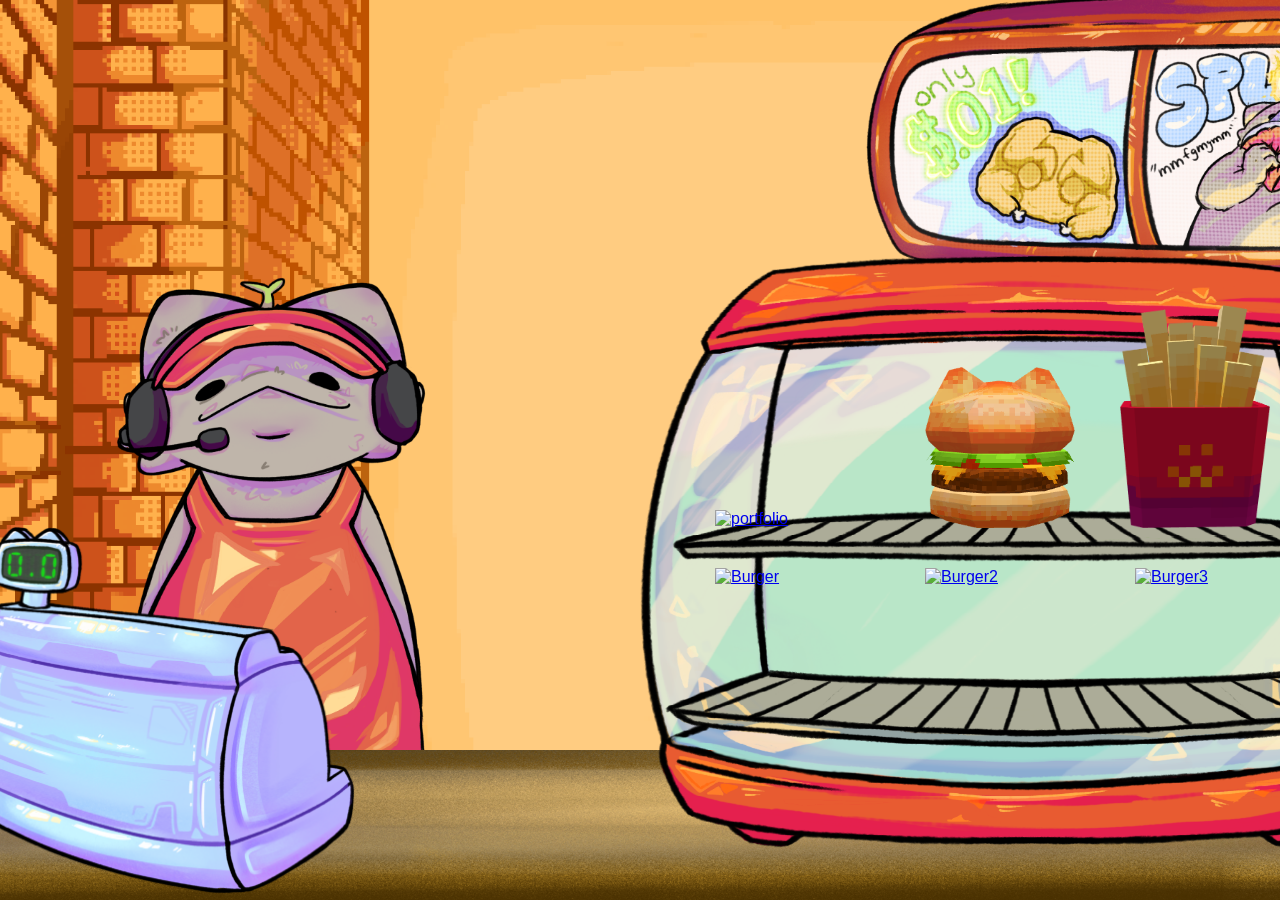
==== commit 07d510c3: "Update index.html" ====
--- a/index.html
+++ b/index.html
@@ -40,7 +40,7 @@
 <div class="overlay_grid">
 
             <a class="burger" id= "b1" href="gallery.html" target="_blank">
-                <img src="images/master_files/cereal_box2" class="burger" alt="turkey">
+                <img src="images/cereal_box2.png" class="burger" alt="portfolio">
             </a>
 
             <a class= "burger" id= "b2" href="gallery.html" target="_blank">
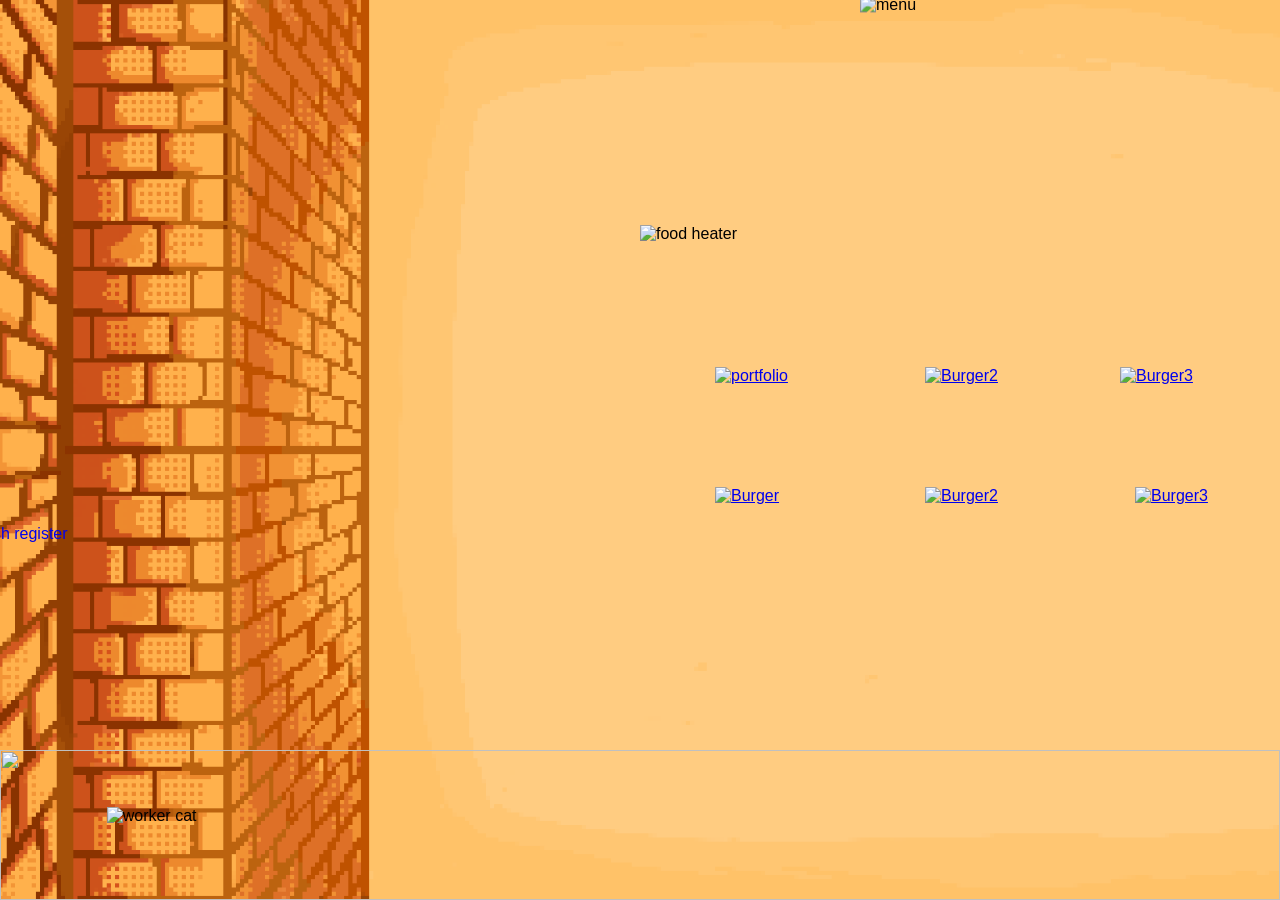
==== commit 52456c69: "Refactor image sources and update map areas Updated image sources and map areas in index.html. Chang" ====
--- a/index.html
+++ b/index.html
@@ -9,22 +9,40 @@
 <body>
 <div class="grid-container">
     <picture class="menu">
+        <source media="(max-width:200px)"
+        srcset="images/menu_srcset/menuomg_200.png">
+        <source media="(max-width:600px)"
+        srcset="images/menu_srcset/menuomg_602.png">
+        <source media="(max-width:850px)"
+        srcset="images/menu_srcset/menuomg_853.png">
+        <!--change to small menu-->
         <source media="(max-width:1100px)"
         srcset="images/small_menu.png">
-    <img class="menu" src="images/master_files/menuomg.png" alt="menu" usemap="#menumap"></img>
+    <img class="menu" src="images/menuomg.png" alt="menu" usemap="#menumap"></img>
+
 <!-- Image Map Generated by http://www.image-map.net/ -->
-<map name="menumap">
-    <area target="_blank" alt="emeal" title="emeal" href="mailto:splomps@gmail.com" coords="31,28,368,345" shape="rect">
-    <area target="_blank" alt="sixseven" title="sixseven" href="https://youtu.be/aV-eP6QTCNk?si=0HzxKZLhws8vJcEf" coords="391,30,897,344" shape="rect">
-    <area target="_blank" alt="bill" title="bill" href="http://thisisnotawebsitedotcom.com" coords="922,33,1145,342" shape="rect">
+<map name="menu_map">
+    <area id="discordBtn" alt="discord" title="discord" href="#" coords="121,123,90,130,155,120,219,117,273,113,382,112,367,256,371,321,381,385,166,381,113,374,80,363,55,326,44,279,44,218,57,158,75,140" shape="poly"
+    onclick="openModal()"; return false;>
+    <area target="" alt="splomps" title="splomps" coords="410,110,833,111,850,223,850,310,830,387,419,387,395,287,402,190" shape="poly">
+    <area target="_blank" alt="email" title="email" href="mailto:splomps@gmail.com" coords="864,111,943,113,1137,123,1177,143,1192,174,1199,225,1199,272,1189,336,1166,361,1118,374,1039,382,901,384,865,385,884,314,877,180,881,240" shape="poly">
 </map>
 
+<script src="scripts.js"></script>
+
+<!-- MODAL -->
+ <div id="myModal" class="modal">
+    <span class="close">&times;</span>
+    <img class="modal-content" id="popup01"></img>
+ </div>
+
+
     </picture>
-    <img class="worker" src="images/master_files/splomps.png"  alt="worker cat">
-    <img class="counter" src="images/master_files/runner.png">
+    <img class="worker" src="images/splomps.png"  alt="worker cat">
+    <img class="counter" src="images/runner.png">
 
     <a title = "reverse robbery" class="cash_register" href = "https://burymewithmymoney.com/" target = "_blank">
-    <img class="cash_register" src="images/master_files/register3.png" alt="cash register"> </a>
+    <img class="cash_register" src="images/register3.png" alt="cash register"> </a>
 
     <!-- <a title = "bevlog" class= "beverage" href = "https://docs.google.com/document/d/1MS2FhsQS-IOtn9ahmUrr8zuK0t0OVuBxqVK_X3qip-k/edit?usp=sharing" target="blank">
         <img class="beverage" src="images/beverage.png" alt="beverage"></a> -->
@@ -33,22 +51,22 @@
 
         <picture class="heater">
             <source media="(max-width:1100px)"
-                srcset="images/master_files/tall_heater2.png">
-            <img class="heater" src="images/master_files/beater.png" alt="food heater">
+                srcset="images/tall_heater2.png">
+            <img class="heater" src="images/beater.png" alt="food heater">
         </picture>
 
 <div class="overlay_grid">
 
-            <a class="burger" id= "b1" href="gallery.html" target="_blank">
-                <img src="images/cereal_box2.png" class="burger" alt="portfolio">
+            <a class="burger" id= "b1" href="https://splomps.wixsite.com/portfolio" target="_blank">
+                <img src="images/cereal_box.png" class="burger" alt="portfolio">
             </a>
 
-            <a class= "burger" id= "b2" href="gallery.html" target="_blank">
-                <img src="images/master_files/burger_mock1.png" class="burger" alt="Burger2">
+            <a class= "burger" id= "b2" href="https://www.youtube.com/@splomps" target="_blank">
+                <img src="images/burger_mock1.png" class="burger" alt="Burger2">
             </a>
 
             <a class= "burger" id= "b3" href="gallery.html" target="_blank">
-                <img src="images/master_files/fries_man3.png" class="burger" alt="Burger3">
+                <img src="images/fries3.png" class="burger" alt="Burger3">
             </a>
 
             <a class= "burger" id= "b4" href="gallery.html" target="_blank">
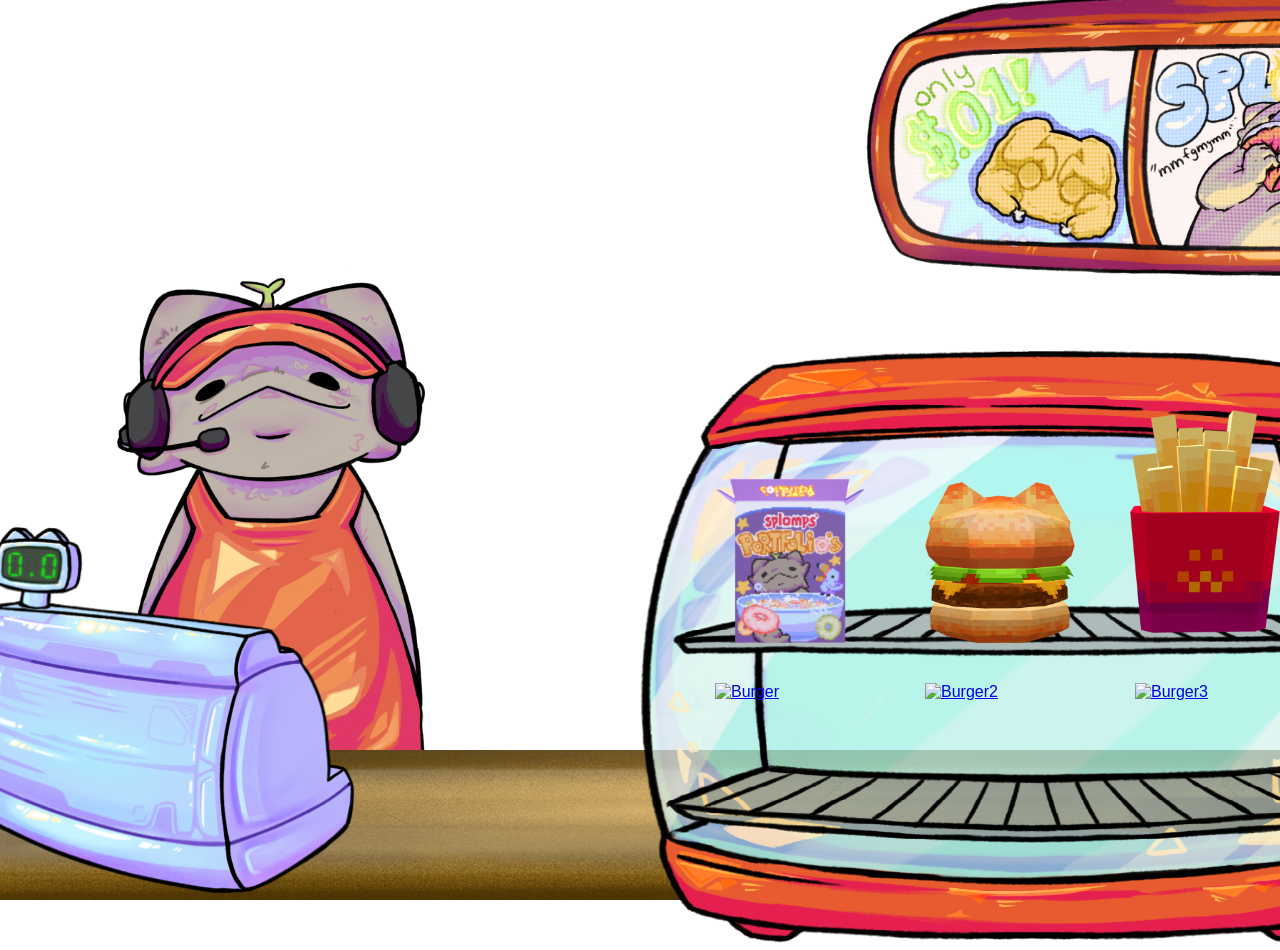
==== commit e6b5ad01: "Change YouTube link in index.html Updated YouTube link for the second burger." ====
--- a/index.html
+++ b/index.html
@@ -61,7 +61,7 @@
                 <img src="images/cereal_box.png" class="burger" alt="portfolio">
             </a>
 
-            <a class= "burger" id= "b2" href="https://www.youtube.com/@splomps" target="_blank">
+            <a class= "burger" id= "b2" href="https://youtu.be/NZzXzymUgEg?si=YtlCjo4EizdNNcg6" target="_blank">
                 <img src="images/burger_mock1.png" class="burger" alt="Burger2">
             </a>
 
--- a/style.css
+++ b/style.css
@@ -1,4 +1,506 @@
 * {
+  box-sizing: border-box;
+}
+
+main {
+    position: relative;
+    width: 100%;
+    height: 0;
+    padding-bottom: 10%;
+}
+
+body {
+    font-family:
+    Futura, Helvetica, Arial, sans-serif;
+    background-image: url(images/pixel_bg2.png); 
+    background-repeat: no-repeat;                   
+    background-size: cover;              
+    background-position: center;                  
+    background-attachment: fixed;
+    overflow: hidden;
+    position: relative;                                  
+    margin: 0;
+    padding: 0;          
+}
+
+/*.container-fluid { 
+    margin:auto;
+    min-height: 100vh;
+    display: flex;
+    flex-flow: row nowrap; /* shorthand for setting both felx-direction and flex-wrap properties
+    padding: 5px;
+    gap: 10px;
+    justify-content: space-between;
+}*/
+
+.grid-container {
+    display:grid;
+    grid-template-columns: repeat(12, [col-start] 1fr);
+    grid-template-rows: repeat(12, [row-start] 1fr);
+    height: 100vh;
+    position: absolute;
+    /*grid-template-columns: 1fr 1fr 1fr;
+    grid-template-rows: 1fr 2fr 0.5fr;
+    min-height:100vh;*/
+}
+
+.menu {
+    width: clamp(300px, 58vw, 2000px);
+    top: 0;
+    flex-shrink: 0.5;
+    transform: translateY(-10%);
+    justify-self: flex-end;
+    grid-column: 5 / span 12;
+    grid-row: 1 / span 4;
+    display: block;
+    object-fit: contain;
+    position: absolute;
+    z-index: 1;
+
+    
+}
+
+/* .menu {
+    width: clamp(500px, 60vw, 2000px);
+    top: 0;
+    max-width: 100%;
+    transform: translateY(-10%);
+    justify-self: flex-end;
+    grid-column: 5 / span 12;
+    grid-row: 1 / span 4;
+    display: block;
+    object-fit: contain;
+    position: absolute;
+    z-index: 1;
+
+    
+}*/
+
+.worker {
+    width: clamp(200px, 23vw, 1400px);
+    flex-basis: 23vw;
+    flex-shrink: 1;
+    height: auto;
+    grid-column: 2 / span 2;
+    grid-row: 5 / span 7;
+    justify-content: end;
+    align-self: end;
+    display: block;
+    object-fit: contain;
+    position: absolute;
+    z-index: 1;
+}
+
+.cash_register {
+    width: clamp(350px, 25vw, 1400px);
+    transform: translateX(-5%);
+    flex-shrink: 1;
+    grid-column: 1 / span 4;
+    grid-row: 4/ span 4;
+    position: absolute;
+    justify-content: end;
+    align-self: end;
+    z-index: 3;
+}
+
+.beverage {
+    width: 100%;
+    min-width: 130px;
+    max-width: 100%;
+    grid-column: 5 / span 1;
+    grid-row: 8 / span 2;
+    position: absolute;
+    justify-content: end;
+    align-self: end;
+    z-index: 2;
+}
+.heater-ui {
+    display: grid;
+    align-self:end;
+    grid-template-columns: 1fr;
+    grid-template-rows: 1fr;
+    flex-grow:1;
+    width: clamp(300px,48vw, 60vw);
+    grid-column: 7 / span 5;
+    top: 27%;
+    grid-row: 3/ span 7;
+    position: absolute;
+    justify-items: center;
+    align-items: center;
+    z-index: 3;
+}
+
+.heater-ui > * {
+    grid-area: 1/1;
+    position: absolute;
+    inset: 0;
+}
+
+.heater {
+    width: 100%;
+    top: 17%;
+    height: auto;
+    display: block;
+    object-fit: fill;
+
+}
+
+.overlay_grid {            
+    display: grid;
+    justify-content: center;
+    grid-template-columns: 1fr 1fr 1fr;
+    grid-template-rows: 1fr 1fr;
+    justify-items: center; 
+    align-items: end;
+    padding: 10%;
+    gap: 3%;
+    /*left:9%;
+    top:14%;*/
+    width:90%;
+    object-fit: fill;
+    z-index: 3;
+}
+
+.burger {
+        width:100%;
+        flex: 1 1 auto;
+        /*width:clamp(140px, 2vw, 300px);*/
+        z-index: 2;
+        display: block;
+        object-fit: contain;
+}
+
+#b1 {
+    grid-column: 1 / span 1;
+    grid-row: 1 / span 1;
+
+}
+
+#b2 {
+    grid-column: 2 / span 1;
+    grid-row: 1 / span 1;
+}
+
+#b3 {
+    padding: 5%;
+    grid-column: 3 / span 1;
+    grid-row: 1 / span 1;
+}
+
+#b4 {
+    grid-column: 1/span 1;
+    grid-row: 3/ span 1;
+}
+
+#b5 {
+    grid-column: 2/span 1;
+    grid-row: 3/ span 1;
+}
+
+#b6 {
+    grid-column: 3/span 1;
+    grid-row: 3/ span 1;
+}
+
+/*.burger2 {
+        width: 100%;
+        min-width: 130px;
+        z-index: 2;
+        grid-column: 3 / span 1;
+        grid-row: 2 / span 1;
+        display: block;
+        object-fit: contain;
+        justify-self: end;
+}
+
+.burger3 {
+        width: 100%;
+        z-index: 2;
+        min-width: 130px;
+        grid-column: 4 / span 1;
+        grid-row: 2 / span 1;
+        display: block;
+        object-fit: contain;
+        justify-self: end;
+}
+*/
+
+/* desktop minimized browser*/
+@media (max-width: 1100px) {
+   .heater-ui {
+    display: grid;
+    grid-template-columns: 1fr;
+    grid-template-rows: 1fr;
+    flex-grow:1;
+    flex-shrink:1;
+    width: 50vh;
+    max-width: 100% /*clamp(400px, 40vw, 1100px)*/;
+    grid-column: 7 / span 5;
+    grid-row: 4/ span 2;
+    position: relative;
+    justify-items: center;
+    align-items: center;
+    z-index: 3;
+}
+
+.heater-ui > * {
+    grid-area: 1/1;
+}
+
+.heater {
+    min-width: 100%;
+    height: auto;
+    display: block;
+    object-fit: fill;
+    position: absolute;
+
+}
+
+.overlay_grid {            
+    display: grid;
+    justify-content: center;
+    grid-template-columns: 1fr 1fr;
+    grid-template-rows: 1fr 1fr 1fr;
+    justify-items: center; 
+    align-items: end;
+    padding: 100px;
+    /*left:9%;
+    top:14%;*/
+    width:100%;
+    object-fit: fill;
+    position:absolute;
+    z-index: 3;
+}
+
+.burger {
+        flex: 1 1 0;
+        min-width: 0;
+        max-width: 14vh;
+        z-index: 2;
+        display: block;
+        object-fit: contain;
+}
+
+#b1 {
+    grid-column: 1 / span 1;
+    grid-row: 1 / span 1;
+
+}
+
+#b2 {
+    grid-column: 2 / span 1;
+    grid-row: 1 / span 1;
+}
+
+#b3 {
+    width: 90%;
+    min-width: 0;
+    grid-column: 1 / span 1;
+    grid-row: 3 / span 1;
+}
+
+#b4 {
+    grid-column: 2/span 1;
+    grid-row: 3/ span 1;
+}
+
+#b5 {
+    grid-column: 1/span 1;
+    grid-row: 5/ span 1;
+}
+
+#b6 {
+    grid-column: 2/span 1;
+    grid-row: 5/ span 1;
+}
+
+    .beverage {
+    width: 100%;
+    min-width: 130px;
+    grid-column: 6 / span 1;
+    grid-row: 8 / span 2;
+    position: absolute;
+    justify-content: end;
+    align-self: end;
+    z-index: 2;
+}
+
+  .worker {
+    width: clamp(300px, 7vw, 500px);
+    height: auto;
+    grid-column: 2 / span 2;
+    grid-row: 5 / span 7;
+    justify-content: end;
+    align-self: end;
+    display: block;
+    object-fit: contain;
+    position: absolute;
+    z-index: 1;
+}
+
+    .cash_register {
+    width: 100%;
+    min-width: 370px;
+    grid-column: 1 / span 4;
+    grid-row: 4/ span 4;
+    position: absolute;
+    justify-content: end;
+    align-self: end;
+    z-index: 3;
+}
+}
+
+.counter {
+    width: 100vw;
+    height: 100%;
+    grid-column: 1 / span 12;
+    grid-row: 11 / span 2;
+    object-fit: scale_down;
+    z-index: 2;
+}
+
+#discordBtn {
+    cursor: pointer;
+    transition: 0.3s;
+}
+
+#discordBtn:hover {opacity: 0.7;}
+
+.modal {
+    display: none;
+    position: fixed;
+    z-index: 676767676767;
+    left: 0;
+    top: 0;
+    width: 100%;
+    justify-content: center;
+    align-items: center;
+
+}
+
+/*mobile media query*/
+@media screen and (min-width: 300) and (max-width: 767px) {
+   .heater-ui {
+    display: grid;
+    grid-template-columns: 1fr;
+    grid-template-rows: 1fr;
+    flex-grow:1;
+    flex-shrink:1;
+    width: 2vh;
+    max-width: 100% /*clamp(400px, 40vw, 1100px)*/;
+    grid-column: 7 / span 5;
+    grid-row: 4/ span 2;
+    position: relative;
+    justify-items: center;
+    align-items: center;
+    z-index: 3;
+}
+
+.heater-ui > * {
+    grid-area: 1/1;
+}
+
+.heater {
+    min-width: 100%;
+    height: auto;
+    display: block;
+    object-fit: fill;
+    position: absolute;
+
+}
+
+.overlay_grid {            
+    display: grid;
+    justify-content: center;
+    grid-template-columns: 1fr 1fr;
+    grid-template-rows: 1fr 1fr 1fr;
+    justify-items: center; 
+    align-items: end;
+    padding: 100px;
+    /*left:9%;
+    top:14%;*/
+    width:100%;
+    object-fit: fill;
+    position:absolute;
+    z-index: 3;
+}
+
+.burger {
+        flex: 1 1 0;
+        min-width: 0;
+        max-width: 14vh;
+        z-index: 2;
+        display: block;
+        object-fit: contain;
+}
+
+#b1 {
+    grid-column: 1 / span 1;
+    grid-row: 1 / span 1;
+
+}
+
+#b2 {
+    grid-column: 2 / span 1;
+    grid-row: 1 / span 1;
+}
+
+#b3 {
+    width: 90%;
+    min-width: 0;
+    grid-column: 1 / span 1;
+    grid-row: 3 / span 1;
+}
+
+#b4 {
+    grid-column: 2/span 1;
+    grid-row: 3/ span 1;
+}
+
+#b5 {
+    grid-column: 1/span 1;
+    grid-row: 5/ span 1;
+}
+
+#b6 {
+    grid-column: 2/span 1;
+    grid-row: 5/ span 1;
+}
+
+    .beverage {
+    width: 100%;
+    min-width: 130px;
+    grid-column: 6 / span 1;
+    grid-row: 8 / span 2;
+    position: absolute;
+    justify-content: end;
+    align-self: end;
+    z-index: 2;
+}
+
+  .worker {
+    width: clamp(60px, 2vw, 300px);
+    height: auto;
+    grid-column: 2 / span 2;
+    grid-row: 5 / span 7;
+    justify-content: end;
+    align-self: end;
+    display: block;
+    object-fit: contain;
+    position: absolute;
+    z-index: 1;
+}
+
+    .cash_register {
+    width: 50px;
+    grid-column: 1 / span 4;
+    grid-row: 4/ span 4;
+    position: absolute;
+    justify-content: end;
+    align-self: end;
+    z-index: 3;
+}
+}* {
   box-sizing: border-box;
 }
 
